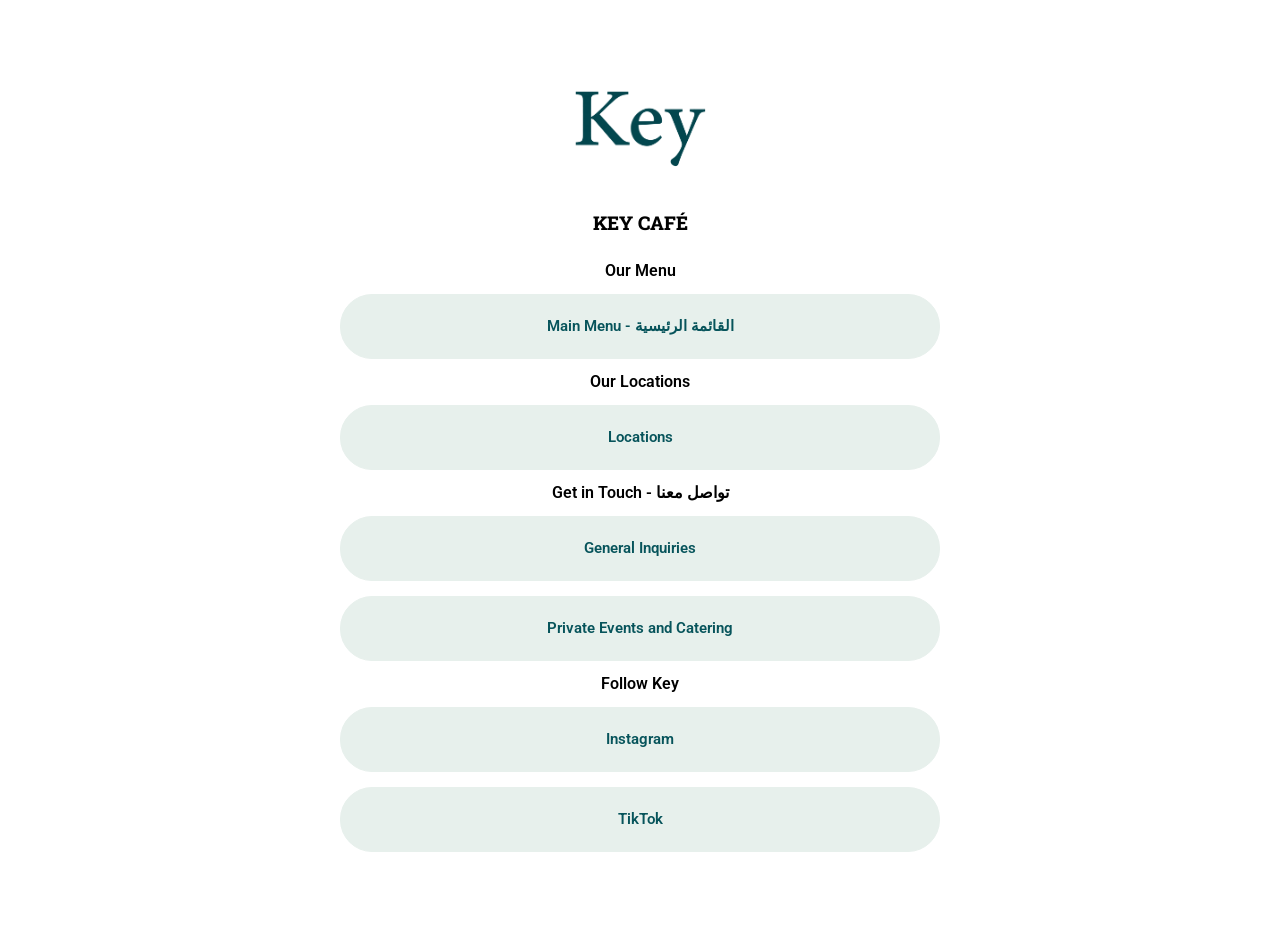
==== index.html @ 050915c7 "Publish Key Café website" ====
<!doctype html>
<html lang="en">
  <head>
    <meta charset="UTF-8" />
    <meta name="viewport" content="width=device-width, initial-scale=1.0" />
    <meta name="theme-color" content="#07545b" />
    <meta name="description" content="Coffee is the key. Explore Key Café's menu, find your nearest café, arrange catering, and follow us on Instagram and TikTok." />
    <title>Key Café | Coffee is the key</title>
    <script type="module" crossorigin src="./assets/home-COdhtTzr.js"></script>
    <link rel="stylesheet" crossorigin href="./assets/styles-CrhLDNqc.css">
  </head>
  <body>
    <div id="root"></div>
  </body>
</html>
---- assets/styles-CrhLDNqc.css ----
@font-face{font-family:Roboto;src:url(../assets/fonts/roboto-latin.woff2) format("woff2");font-style:normal;font-weight:100 900;font-display:swap}@font-face{font-family:Roboto Slab;src:url(../assets/fonts/roboto-slab-latin.woff2) format("woff2");font-style:normal;font-weight:100 900;font-display:swap}:root{font-family:Roboto,sans-serif;color:#000;background:#fff;--key-button: #e7f0ec;--key-ink: #07545b;color-scheme:light}*{box-sizing:border-box}body{margin:0;min-width:320px;min-height:100vh}.link-page{width:min(600px,calc(100% - 32px));margin:0 auto;padding:64px 0}.brand{text-align:center}.brand img{display:block;width:180px;height:126px;object-fit:contain;margin:0 auto}h1{font-family:Roboto Slab,sans-serif;font-size:19px;font-weight:800;line-height:19px;margin:23px 0 31px}.link-section{margin:0 0 15px}h2{text-align:center;font-family:Roboto,sans-serif;font-size:16px;font-weight:600;line-height:16px;margin:0 0 15px}.links{display:grid;gap:15px}.link-card{display:block;width:100%;padding:24px 44px;border:1px solid var(--key-button);border-radius:32px;background:var(--key-button);color:var(--key-ink);text-align:center;text-decoration:none;font-family:Roboto,sans-serif;font-size:15px;font-weight:600;line-height:15px;transition:background-color .6s,border-color .6s}.link-card:hover,.link-card:focus{background:#fff}.link-card:focus-visible{outline:2px solid var(--key-ink);outline-offset:3px}.link-section:last-child{margin-bottom:35px}.menu-page{width:min(760px,calc(100% - 32px))}.menu-back{color:var(--key-ink);font-size:14px}.menu-jumps{display:flex;flex-wrap:wrap;gap:12px;margin-bottom:32px}.menu-jumps .link-card{flex:1 1 170px;padding:16px;line-height:1.2}.menu-sheet{scroll-margin-top:20px}.menu-sheet+.menu-sheet{margin-top:32px}.menu-sheet a,.menu-sheet img{display:block;width:100%}.menu-sheet img{height:auto}@media(max-width:767px){.link-page{padding:48px 0}.brand img{width:45%;height:auto;aspect-ratio:1.5}}@media(prefers-reduced-motion:reduce){.link-card{transition:none}}
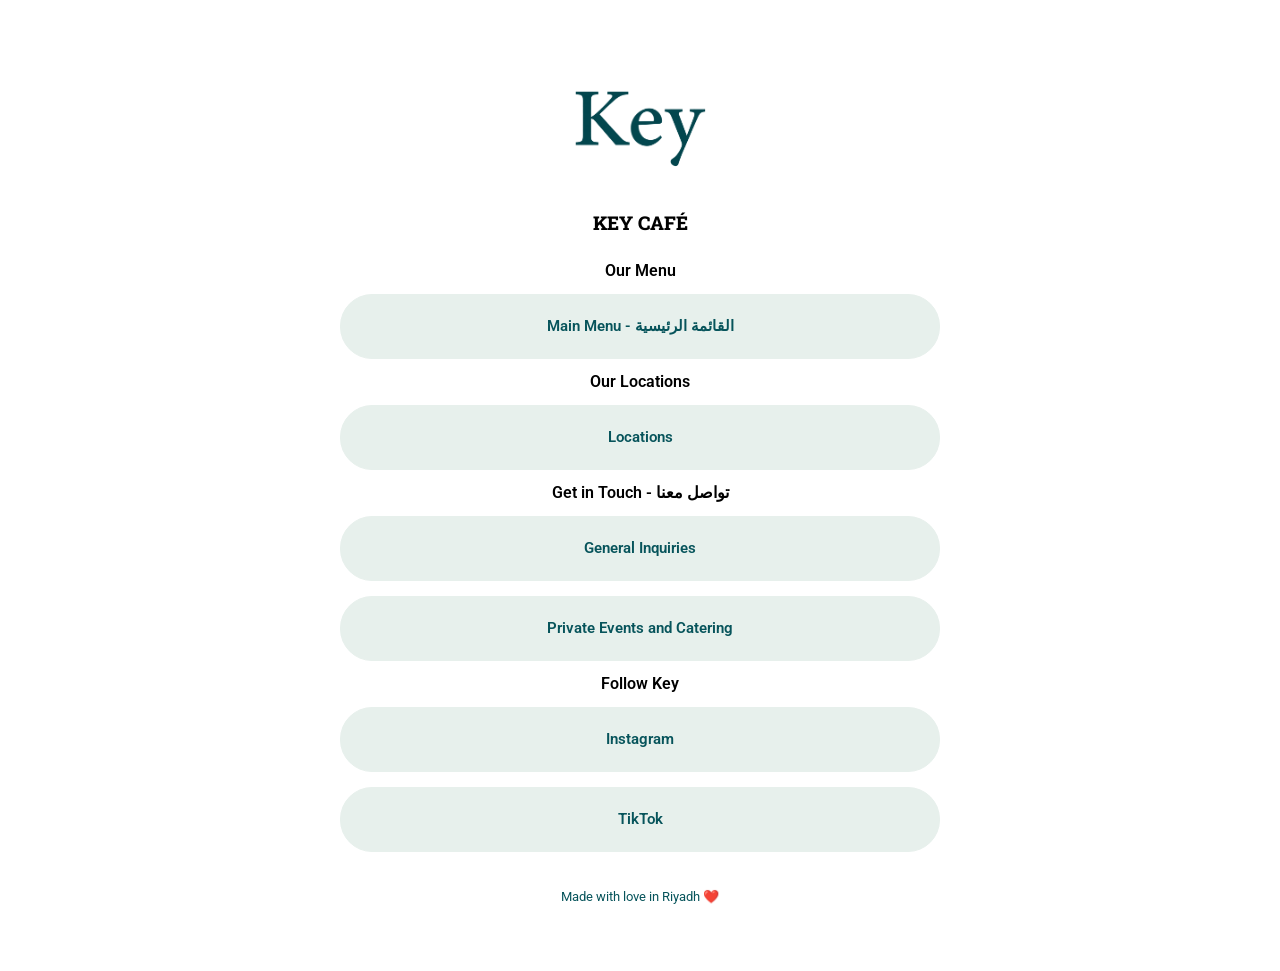
==== commit 6b94ff93: "Add Riyadh footer to Key Café" ====
--- a/index.html
+++ b/index.html
@@ -6,8 +6,8 @@
     <meta name="theme-color" content="#07545b" />
     <meta name="description" content="Coffee is the key. Explore Key Café's menu, find your nearest café, arrange catering, and follow us on Instagram and TikTok." />
     <title>Key Café | Coffee is the key</title>
-    <script type="module" crossorigin src="./assets/home-COdhtTzr.js"></script>
-    <link rel="stylesheet" crossorigin href="./assets/styles-CrhLDNqc.css">
+    <script type="module" crossorigin src="./assets/home-Do1dZt6v.js"></script>
+    <link rel="stylesheet" crossorigin href="./assets/styles-BWJ-7P8_.css">
   </head>
   <body>
     <div id="root"></div>
--- a/assets/styles-BWJ-7P8_.css
+++ b/assets/styles-BWJ-7P8_.css
@@ -0,0 +1 @@
+@font-face{font-family:Roboto;src:url(../assets/fonts/roboto-latin.woff2) format("woff2");font-style:normal;font-weight:100 900;font-display:swap}@font-face{font-family:Roboto Slab;src:url(../assets/fonts/roboto-slab-latin.woff2) format("woff2");font-style:normal;font-weight:100 900;font-display:swap}:root{font-family:Roboto,sans-serif;color:#000;background:#fff;--key-button: #e7f0ec;--key-ink: #07545b;color-scheme:light}*{box-sizing:border-box}body{margin:0;min-width:320px;min-height:100vh}.link-page{width:min(600px,calc(100% - 32px));margin:0 auto;padding:64px 0}.brand{text-align:center}.brand img{display:block;width:180px;height:126px;object-fit:contain;margin:0 auto}h1{font-family:Roboto Slab,sans-serif;font-size:19px;font-weight:800;line-height:19px;margin:23px 0 31px}.link-section{margin:0 0 15px}h2{text-align:center;font-family:Roboto,sans-serif;font-size:16px;font-weight:600;line-height:16px;margin:0 0 15px}.links{display:grid;gap:15px}.link-card{display:block;width:100%;padding:24px 44px;border:1px solid var(--key-button);border-radius:32px;background:var(--key-button);color:var(--key-ink);text-align:center;text-decoration:none;font-family:Roboto,sans-serif;font-size:15px;font-weight:600;line-height:15px;transition:background-color .6s,border-color .6s}.link-card:hover,.link-card:focus{background:#fff}.link-card:focus-visible{outline:2px solid var(--key-ink);outline-offset:3px}.link-section:last-child{margin-bottom:35px}.site-footer{color:var(--key-ink);font-size:13px;line-height:1.5;text-align:center}.menu-page{width:min(760px,calc(100% - 32px))}.menu-back{color:var(--key-ink);font-size:14px}.menu-jumps{display:flex;flex-wrap:wrap;gap:12px;margin-bottom:32px}.menu-jumps .link-card{flex:1 1 170px;padding:16px;line-height:1.2}.menu-sheet{scroll-margin-top:20px}.menu-sheet+.menu-sheet{margin-top:32px}.menu-sheet a,.menu-sheet img{display:block;width:100%}.menu-sheet img{height:auto}@media(max-width:767px){.link-page{padding:48px 0}.brand img{width:45%;height:auto;aspect-ratio:1.5}}@media(prefers-reduced-motion:reduce){.link-card{transition:none}}
